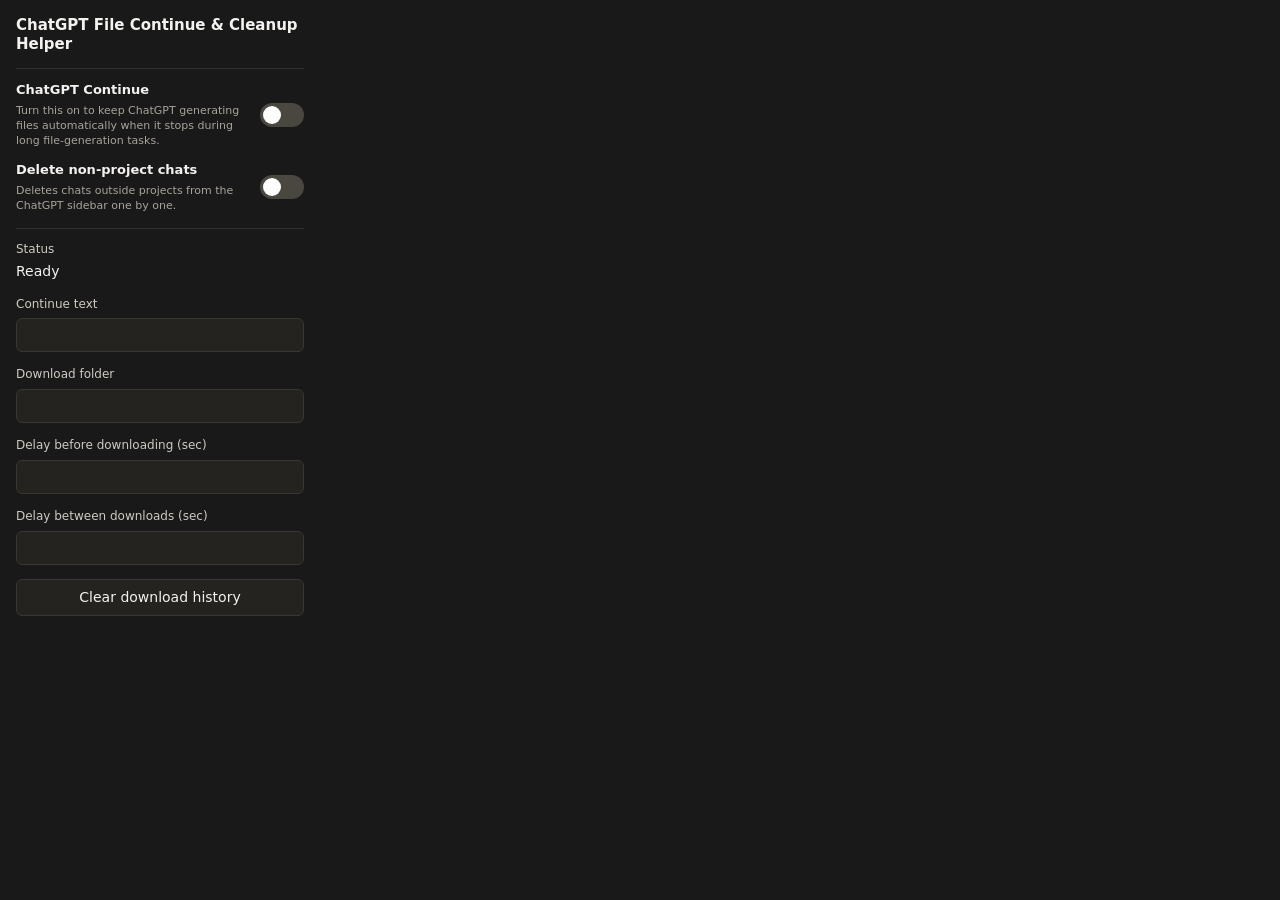
==== popup.html @ c0b58f79 "Initial release of ChatGPT File Continue & Cleanup Helper Co-authored-by: Codex <267193182+codex@use" ====
<!doctype html>
<html lang="en">
  <head>
    <meta charset="utf-8">
    <meta name="viewport" content="width=device-width, initial-scale=1">
    <title>ChatGPT File Continue & Cleanup Helper</title>
    <link rel="stylesheet" href="popup.css">
  </head>
  <body>
    <main>
      <header>
        <h1>ChatGPT File Continue & Cleanup Helper</h1>
      </header>

      <section class="switch-group">
        <div class="switch-row">
          <div>
            <strong>ChatGPT Continue</strong>
            <small>Turn this on to keep ChatGPT generating files automatically when it stops during long file-generation tasks.</small>
          </div>
          <label class="switch">
            <input id="enabled" type="checkbox">
            <span></span>
          </label>
        </div>

        <div class="switch-row">
          <div>
            <strong>Delete non-project chats</strong>
            <small>Deletes chats outside projects from the ChatGPT sidebar one by one.</small>
          </div>
          <label class="switch">
            <input id="deleteNonProjectChatsEnabled" type="checkbox">
            <span></span>
          </label>
        </div>
      </section>

      <section>
        <div class="label">Status</div>
        <p id="status">Ready</p>
      </section>

      <label>
        Continue text
        <input id="continueText" type="text" autocomplete="off">
      </label>

      <label>
        Download folder
        <input id="downloadSubfolder" type="text" autocomplete="off">
      </label>

      <label>
        Delay before downloading (sec)
        <input id="delayBeforeDownloadSeconds" type="number" min="0" max="60" step="0.1" autocomplete="off">
      </label>

      <label>
        Delay between downloads (sec)
        <input id="delayBetweenDownloadsSeconds" type="number" min="0" max="10" step="0.1" autocomplete="off">
      </label>

      <button id="resetHistory" type="button">Clear download history</button>
    </main>
    <script src="popup.js"></script>
  </body>
</html>
---- popup.css ----
* {
  box-sizing: border-box;
}

body {
  width: 320px;
  margin: 0;
  color: #f4f2ee;
  background: #191919;
  font: 14px/1.4 system-ui, -apple-system, BlinkMacSystemFont, "Segoe UI", sans-serif;
}

main {
  display: grid;
  gap: 14px;
  padding: 16px;
}

header {
  display: flex;
  align-items: center;
  justify-content: space-between;
  gap: 12px;
}

.switch-group {
  display: grid;
  gap: 12px;
  border-top: 1px solid #34312d;
  padding-top: 12px;
}

.switch-row {
  display: flex;
  align-items: center;
  justify-content: space-between;
  gap: 12px;
}

.switch-row div {
  display: grid;
  gap: 4px;
}

.switch-row strong {
  font-size: 13px;
  font-weight: 650;
}

.switch-row small {
  color: #a9a39a;
  font-size: 11px;
}

h1 {
  margin: 0;
  font-size: 15px;
  font-weight: 650;
  line-height: 1.25;
}

label {
  display: grid;
  gap: 6px;
  color: #cfcac2;
  font-size: 12px;
}

input,
select,
button {
  width: 100%;
  border: 1px solid #3a3732;
  border-radius: 6px;
  color: #f4f2ee;
  background: #242320;
  font: inherit;
}

input,
select {
  height: 34px;
  padding: 0 10px;
}

button {
  min-height: 36px;
  padding: 8px 10px;
  cursor: pointer;
}

button:hover {
  background: #2f2d29;
}

.switch {
  width: auto;
  display: block;
}

.switch input {
  position: absolute;
  opacity: 0;
  pointer-events: none;
}

.switch span {
  display: block;
  width: 44px;
  height: 24px;
  border-radius: 999px;
  background: #4a4741;
  position: relative;
}

.switch span::after {
  content: "";
  position: absolute;
  width: 18px;
  height: 18px;
  top: 3px;
  left: 3px;
  border-radius: 50%;
  background: white;
  transition: transform 120ms ease;
}

.switch input:checked + span {
  background: #2f9e67;
}

.switch input:checked + span::after {
  transform: translateX(20px);
}

section:not(.switch-group) {
  border-top: 1px solid #34312d;
  padding-top: 12px;
}

.label {
  color: #cfcac2;
  font-size: 12px;
}

p {
  margin: 4px 0 0;
  min-height: 20px;
}
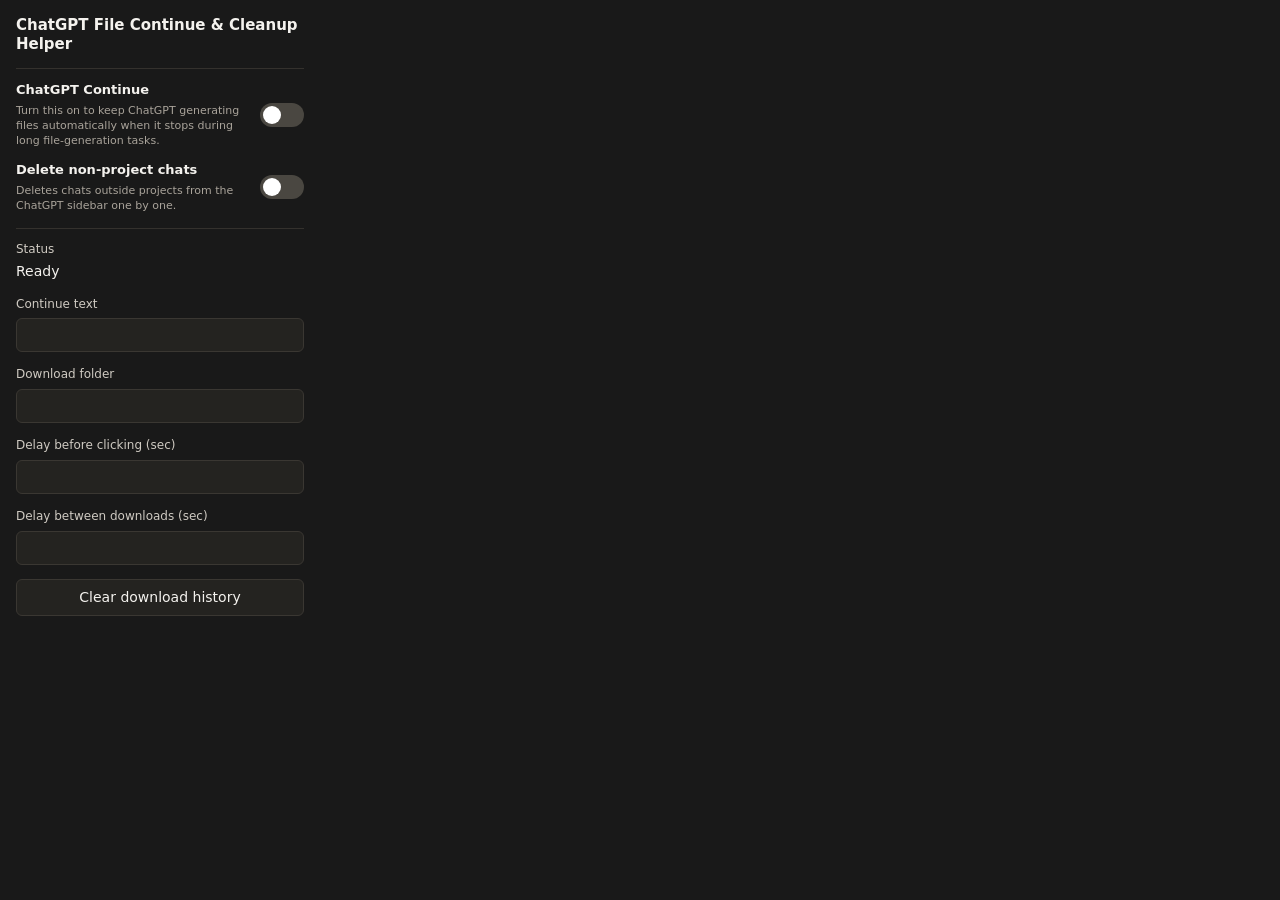
==== commit b147ae6a: "Preserve the original UI-based download workflow" ====
--- a/popup.html
+++ b/popup.html
@@ -52,7 +52,7 @@
       </label>
 
       <label>
-        Delay before downloading (sec)
+        Delay before clicking (sec)
         <input id="delayBeforeDownloadSeconds" type="number" min="0" max="60" step="0.1" autocomplete="off">
       </label>
 
